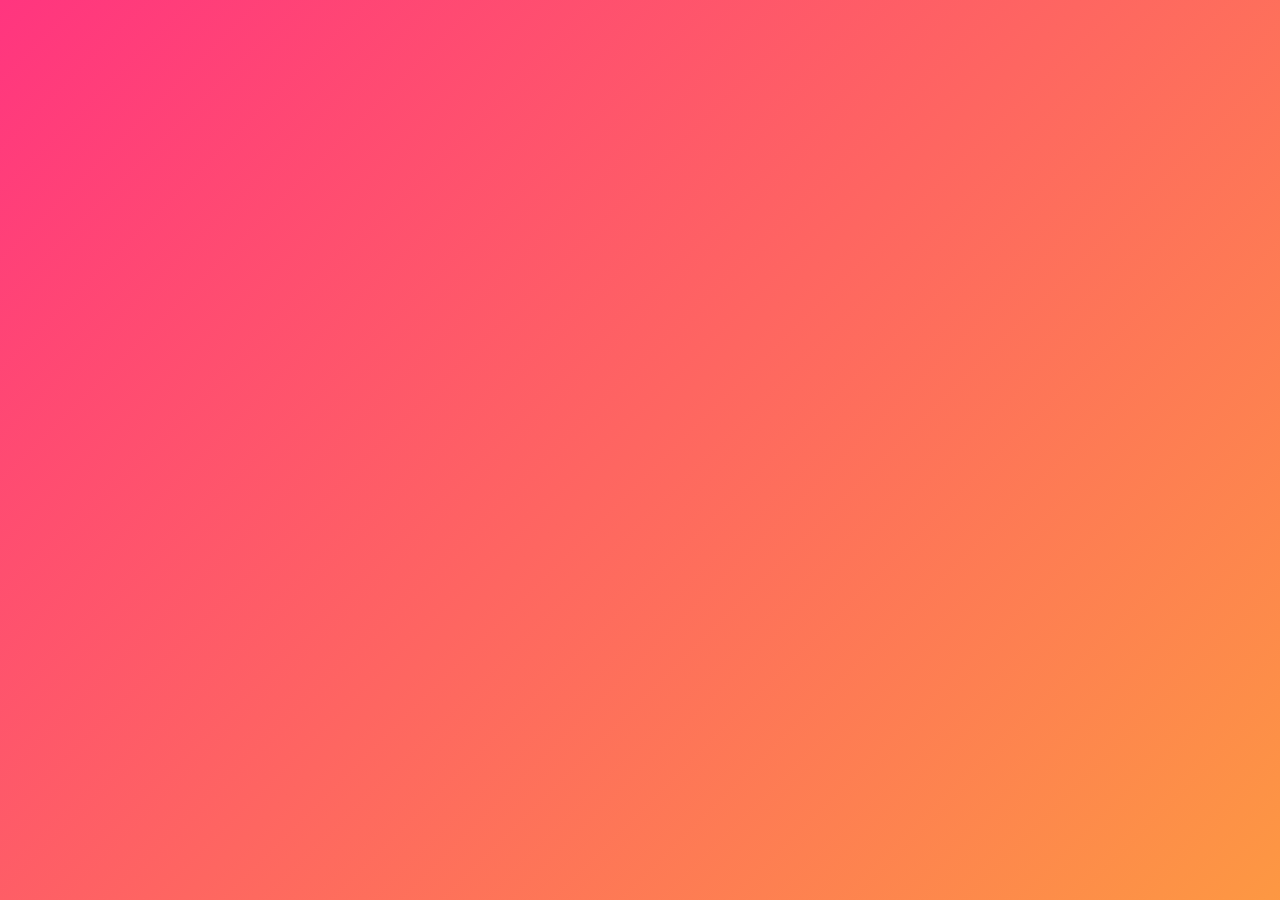
==== index.html @ 86b3fbc1 "inital commit" ====
<!DOCTYPE HTML>
<!--
	Stellar by HTML5 UP
	html5up.net | @ajlkn
	Free for personal and commercial use under the CCA 3.0 license (html5up.net/license)
-->
<html>
	<head>
		<title>Jumbify</title>
		<meta charset="utf-8" />
		<meta name="viewport" content="width=device-width, initial-scale=1, user-scalable=no" />
		<link rel="stylesheet" href="assets/css/main.css" />
		<noscript><link rel="stylesheet" href="assets/css/noscript.css" /></noscript>
		<!-- Fonts -->
		<link rel="preconnect" href="https://fonts.googleapis.com">
		<link rel="preconnect" href="https://fonts.gstatic.com" crossorigin>
		<link href="https://fonts.googleapis.com/css2?family=Lobster&display=swap" rel="stylesheet">
	</head>
	<body class="is-preload">

		<!-- Wrapper -->
			<div id="wrapper">

				<!-- Header -->
					<header id="header" class="alt">
						<h1>Jumbify</h1>
					</header>

				

			</div>

		<!-- Scripts -->
			<script src="assets/js/jquery.min.js"></script>
			<script src="assets/js/jquery.scrollex.min.js"></script>
			<script src="assets/js/jquery.scrolly.min.js"></script>
			<script src="assets/js/browser.min.js"></script>
			<script src="assets/js/breakpoints.min.js"></script>
			<script src="assets/js/util.js"></script>
			<script src="assets/js/main.js"></script>

	</body>
</html>
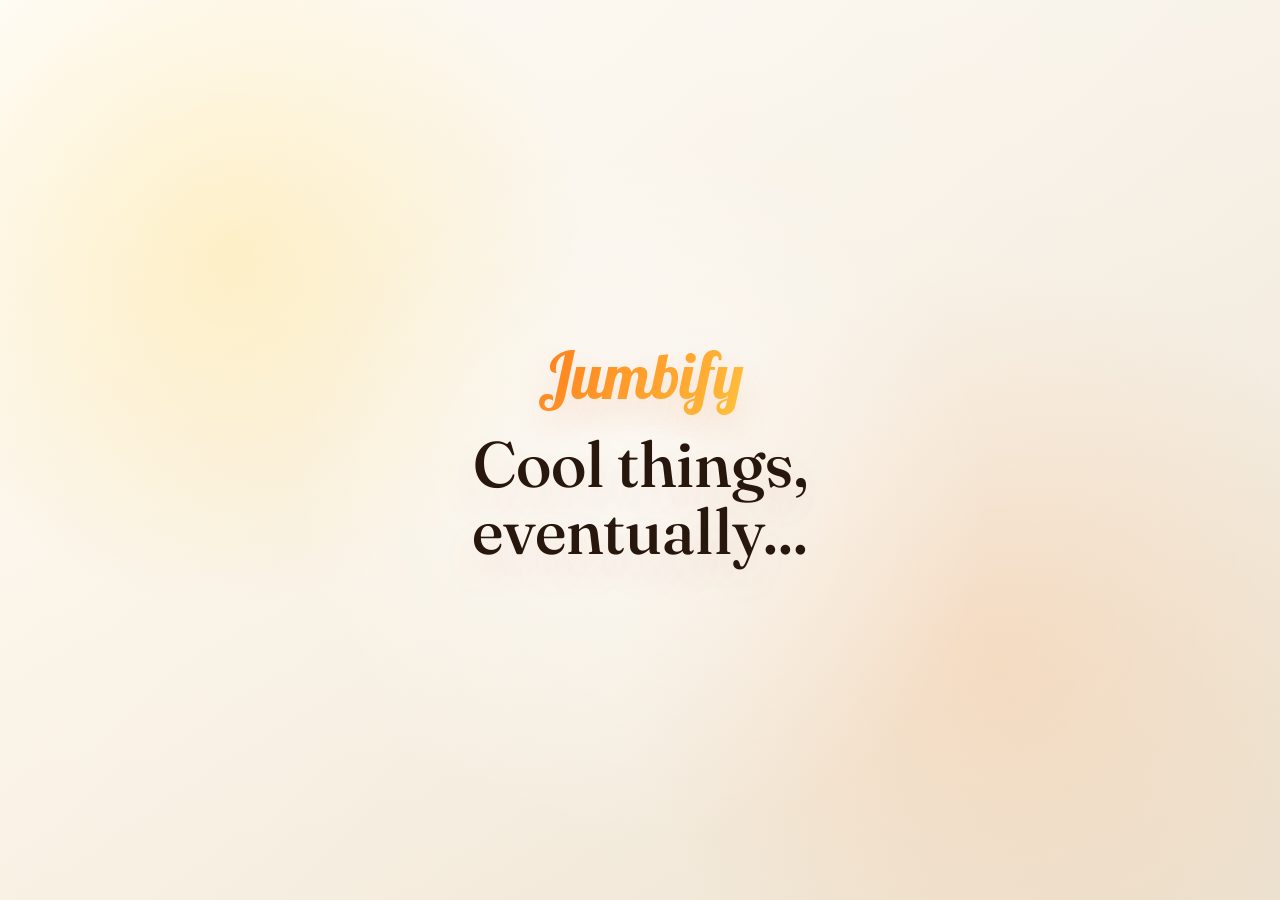
==== commit fcb20711: "Replace placeholder site" ====
--- a/index.html
+++ b/index.html
@@ -1,43 +1,26 @@
-<!DOCTYPE HTML>
-<!--
-	Stellar by HTML5 UP
-	html5up.net | @ajlkn
-	Free for personal and commercial use under the CCA 3.0 license (html5up.net/license)
--->
-<html>
+<!doctype html>
+<html lang="en">
 	<head>
 		<title>Jumbify</title>
 		<meta charset="utf-8" />
-		<meta name="viewport" content="width=device-width, initial-scale=1, user-scalable=no" />
-		<link rel="stylesheet" href="assets/css/main.css" />
-		<noscript><link rel="stylesheet" href="assets/css/noscript.css" /></noscript>
-		<!-- Fonts -->
-		<link rel="preconnect" href="https://fonts.googleapis.com">
-		<link rel="preconnect" href="https://fonts.gstatic.com" crossorigin>
-		<link href="https://fonts.googleapis.com/css2?family=Lobster&display=swap" rel="stylesheet">
+		<meta name="viewport" content="width=device-width, initial-scale=1" />
+		<meta name="description" content="Jumbify is a small digital studio. More soon." />
+		<meta name="theme-color" content="#111827" />
+		<link rel="icon" href="images/logo.svg" type="image/svg+xml" />
+		<link rel="preconnect" href="https://fonts.googleapis.com" />
+		<link rel="preconnect" href="https://fonts.gstatic.com" crossorigin />
+		<link href="https://fonts.googleapis.com/css2?family=Fraunces:opsz,wght@9..144,500&family=Lobster&display=swap" rel="stylesheet" />
+		<link rel="stylesheet" href="assets/css/jumbify.css" />
 	</head>
-	<body class="is-preload">
-
-		<!-- Wrapper -->
-			<div id="wrapper">
-
-				<!-- Header -->
-					<header id="header" class="alt">
-						<h1>Jumbify</h1>
-					</header>
-
-				
-
-			</div>
-
-		<!-- Scripts -->
-			<script src="assets/js/jquery.min.js"></script>
-			<script src="assets/js/jquery.scrollex.min.js"></script>
-			<script src="assets/js/jquery.scrolly.min.js"></script>
-			<script src="assets/js/browser.min.js"></script>
-			<script src="assets/js/breakpoints.min.js"></script>
-			<script src="assets/js/util.js"></script>
-			<script src="assets/js/main.js"></script>
-
+	<body>
+		<main class="home-page">
+			<section class="hero" aria-labelledby="hero-title">
+				<div class="hero-scrim" aria-hidden="true"></div>
+				<div class="hero-content">
+					<a class="top-wordmark" href="index.html" aria-label="Jumbify home">Jumbify</a>
+					<h1 id="hero-title" class="center-message">Cool things, eventually...</h1>
+				</div>
+			</section>
+		</main>
 	</body>
-</html>+</html>
--- a/assets/css/jumbify.css
+++ b/assets/css/jumbify.css
@@ -0,0 +1,225 @@
+:root {
+	--ink: #111827;
+	--paper: #fff8e8;
+	--white: #ffffff;
+	--muted: #5f6673;
+	--line: rgba(17, 24, 39, 0.12);
+	--orange: #ff7a1a;
+	--yellow: #ffd447;
+	--accent: #f06a23;
+	--accent-dark: #bd4318;
+	color: var(--ink);
+	font-family:
+		Inter, ui-sans-serif, system-ui, -apple-system, BlinkMacSystemFont, "Segoe UI",
+		sans-serif;
+}
+
+* {
+	box-sizing: border-box;
+}
+
+html {
+	scroll-behavior: smooth;
+}
+
+body {
+	background:
+		radial-gradient(circle at 20% 0%, rgba(255, 212, 71, 0.28), transparent 34rem),
+		var(--paper);
+	color: var(--ink);
+	margin: 0;
+}
+
+a {
+	color: inherit;
+	text-decoration: none;
+}
+
+img {
+	display: block;
+	max-width: 100%;
+}
+
+.top-wordmark,
+.logo-title {
+	font-family: "Lobster", cursive;
+	font-weight: 400;
+	letter-spacing: 0;
+}
+
+.top-wordmark {
+	background: linear-gradient(135deg, var(--orange), var(--yellow), var(--orange));
+	background-clip: text;
+	background-size: 220% 220%;
+	color: transparent;
+	display: inline-block;
+	font-size: 4rem;
+	line-height: 1.25;
+	padding: 0 0.08em 0.12em;
+	position: relative;
+	text-shadow: 0 16px 34px rgba(240, 106, 35, 0.16);
+	z-index: 10;
+	animation: wordmark-shift 16s ease-in-out infinite alternate;
+}
+
+@keyframes wordmark-shift {
+	from {
+		background-position: 0% 50%;
+	}
+
+	to {
+		background-position: 100% 50%;
+	}
+}
+
+.hero {
+	align-items: center;
+	background:
+		radial-gradient(circle at 18% 28%, rgba(255, 212, 71, 0.34), transparent 22rem),
+		radial-gradient(circle at 78% 72%, rgba(255, 122, 26, 0.16), transparent 24rem),
+		linear-gradient(135deg, #fffaf0 0%, #f7efe2 46%, #eadfcd 100%);
+	color: var(--ink);
+	display: grid;
+	justify-items: center;
+	min-height: 100vh;
+	overflow: hidden;
+	position: relative;
+	text-align: center;
+}
+
+.hero-scrim {
+	background:
+		linear-gradient(180deg, rgba(255, 255, 255, 0.35), rgba(255, 248, 232, 0.08)),
+		radial-gradient(circle at 50% 55%, rgba(255, 255, 255, 0.54), transparent 22rem);
+	inset: 0;
+	position: absolute;
+}
+
+.hero-content {
+	display: grid;
+	gap: 0.45rem;
+	justify-items: center;
+	max-width: 680px;
+	padding: 4rem 2rem;
+	position: relative;
+}
+
+.center-message {
+	color: #27170c;
+	font-family: "Fraunces", Georgia, serif;
+	font-size: 4rem;
+	font-weight: 500;
+	line-height: 1.05;
+	margin: 0;
+	text-shadow: 0 18px 44px rgba(189, 67, 24, 0.12);
+}
+
+.eyebrow {
+	color: var(--accent-dark);
+	font-size: 0.82rem;
+	font-weight: 900;
+	letter-spacing: 0;
+	margin: 0 0 0.75rem;
+	text-transform: uppercase;
+}
+
+.hero .eyebrow {
+	color: #ffd98a;
+}
+
+h1,
+p {
+	margin-top: 0;
+}
+
+.logo-title {
+	font-size: 6.5rem;
+	line-height: 0.9;
+	margin-bottom: 1rem;
+}
+
+.hero .logo-title {
+	color: #fff7d1;
+	text-shadow:
+		0 3px 0 rgba(255, 122, 26, 0.18),
+		0 18px 44px rgba(255, 122, 26, 0.22);
+}
+
+.hero-copy {
+	color: rgba(255, 255, 255, 0.86);
+	font-size: 1.3rem;
+	margin-bottom: 1.7rem;
+}
+
+.button {
+	background: linear-gradient(135deg, var(--orange), var(--yellow));
+	border-radius: 999px;
+	box-shadow: 0 14px 30px rgba(240, 106, 35, 0.22);
+	color: #351705;
+	display: inline-flex;
+	font-weight: 850;
+	min-height: 2.75rem;
+	padding: 0.8rem 1rem;
+}
+
+.button:hover {
+	box-shadow: 0 18px 34px rgba(240, 106, 35, 0.28);
+	transform: translateY(-1px);
+}
+
+.button.dark {
+	background: linear-gradient(135deg, var(--ink), #3c2a12);
+	color: var(--white);
+}
+
+.button.dark:hover {
+	background: #263244;
+}
+
+.simple-page {
+	align-items: center;
+	background:
+		linear-gradient(135deg, rgba(255, 122, 26, 0.1), transparent 42%),
+		radial-gradient(circle at 82% 18%, rgba(255, 212, 71, 0.3), transparent 20rem);
+	display: grid;
+	min-height: 100vh;
+	padding: 8rem 2rem 4rem;
+}
+
+.simple-content {
+	margin: 0 auto;
+	max-width: 720px;
+}
+
+.simple-content p {
+	color: var(--muted);
+	font-size: 1.18rem;
+	line-height: 1.7;
+	margin-bottom: 1.5rem;
+}
+
+@media (max-width: 700px) {
+	.top-wordmark {
+		font-size: 3rem;
+	}
+
+	.center-message {
+		font-size: 3rem;
+	}
+
+	.logo-title {
+		font-size: 4.2rem;
+	}
+
+	.hero-content,
+	.simple-page {
+		padding-left: 1rem;
+		padding-right: 1rem;
+	}
+}
+
+@media (prefers-reduced-motion: reduce) {
+	.top-wordmark {
+		animation: none;
+	}
+}
